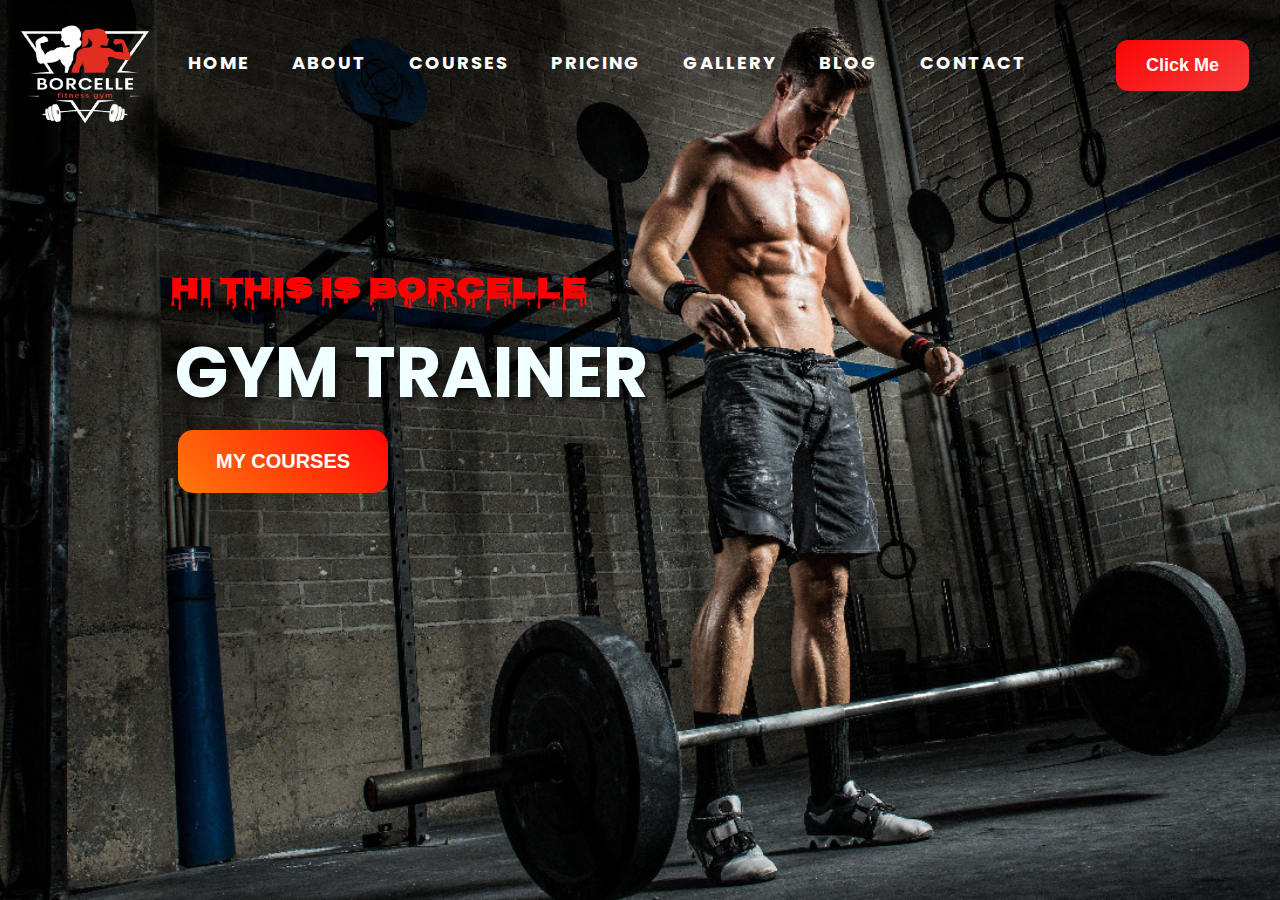
==== index.html @ 772e8e7d "Add this files" ====
<!DOCTYPE html>
<html lang="en">

<head>
    <meta charset="UTF-8">
    <meta name="viewport" content="width=device-width, initial-scale=1.0">
    <title>Document</title>
    <link rel="stylesheet" href="style.css">
    <link rel="stylesheet" href="https://cdnjs.cloudflare.com/ajax/libs/font-awesome/6.7.2/css/all.min.css">
</head>

<body>
    <div id="header">
        <div id="image">
            <div id="logo">
                <img src="./canva-white-red-simple-flat-fitness-gym-logo-Fm7VAyJzv0o-removebg-preview.png" alt=""
                    srcset="" id="king" height="145px" width="170px">
            </div>
            <div id="toggleButton"><img src="./menu (2).png" alt="" id="ico"></i></div>

            <nav id="list">
                
                <ul>
                    <li><a href="" class="home-link">HOME</a></li>
                    <li><a href="">ABOUT</a></li>
                    <li><a href="">COURSES</a></li>
                    <li><a href="">PRICING</a></li>
                    <li><a href="">GALLERY</a></li>
                    <li class="nav"><a href="">BLOG</a></li>
                    <li><a href="">CONTACT</a></li>
                    <li><div id="closeButton"><i class="fa-solid fa-xmark fa-2xl" style="color: #ff0000;"></i></div></li>
                </ul>

                </button>
                <div class="jk">
                    <button class="glow-button">Click Me</button>
                </div>
            </div>
        </nav>
<div class="meent"></div>
        <div class="main">
            <h1 class="heading">HI THIS IS BORCELLE</h1>
            <h2 class="head">GYM TRAINER</h2>
            <button class="premium-btn">
                MY COURSES
                <div class="glow-effect"></div>
        </div>

       

    </div>
    <script>
        document.getElementById('toggleButton').addEventListener('click', function() {
            var ul = document.querySelector('#list ul');
            ul.classList.toggle('active');
        });

        document.getElementById('closeButton').addEventListener('click', function() {
            var ul = document.querySelector('#list ul');
            ul.classList.remove('active');
        });
    </script>
</body>

</html>
---- style.css ----
@import url('https://fonts.googleapis.com/css2?family=Poppins:ital,wght@0,100;0,200;0,300;0,400;0,500;0,600;0,700;0,800;0,900;1,100;1,200;1,300;1,400;1,500;1,600;1,700;1,800;1,900&display=swap');

@import url('https://fonts.googleapis.com/css2?family=Nosifer&family=Poppins:ital,wght@0,100;0,200;0,300;0,400;0,500;0,600;0,700;0,800;0,900;1,100;1,200;1,300;1,400;1,500;1,600;1,700;1,800;1,900&display=swap');

* {
  box-sizing: border-box;
  margin: 0;
  padding: 0;
  font-family: "poppins" sans-serif;
}

body {
  background-image: url(./wallpaperflare.com_wallpaper.jpg);
  background-size: cover;
  background-position: center;
  background-repeat: no-repeat;
  height: 100vh;
  font-family: "poppins" Arial, Helvetica, sans-serif;
}


#list ul {
  display: flex;
  position: relative;
  top: -100px;
  left: -17px;
  list-style: none;
  display: flex;
  justify-content: center;
  gap: 32px;
  margin: 0;
  padding: 0;
  font-family: "Poppins", serif;
  font-weight: bolder;
  font-size: 17px;
  letter-spacing: 2px;
  word-spacing: 5px;
}

#list ul li {
  display: inline-block;
  font-size: 16px;
}

#list ul li a {
  text-decoration: none;
  padding: 10px;
  color: white;
}

#list ul li a {
  position: relative;
  text-decoration: none;
  color: white;
  padding: 5px;
  transition: color 0.3s ease;
}

#list ul li a::after {
  content: "";
  position: absolute;
  left: 0;
  bottom: -5px;
  width: 0%;
  height: 2px;
  background-color: rgb(241, 42, 42);
  transition: width 0.3s ease-in-out;
}

#list ul li a:hover {
  color: rgba(255, 255, 255, 0.932);
  transform: scale(1.05);
  box-shadow: 0 8px 20px rgba(0, 0, 0, 0.3);
  border: 1px solid red;
  background-color: red;
  border-radius: 5px;
  color: white;

}

#list ul li a:hover::after {
  width: 100%;
}

#list ul li a.home-link {

  color: rgb(255, 255, 255);
}

.meent {
  text-align: center;
  position: relative;
}

.heading {
  font-size: 4rem;
  margin: 0;
  animation: fadeIn 2s ease-in-out, float 3s ease-in-out infinite;
}


.head {
  font-size: 2rem;
  margin: 10px 0;
  animation: slideIn 1.5s ease-in-out;
}


.premium-btn {
  padding: 15px 30px;
  font-size: 1.2rem;

  background-color: #ff4757;
  border: none;
  border-radius: 50px;
  cursor: pointer;
  position: relative;
  overflow: hidden;
  transition: background-color 0.3s ease;
  animation: pulse 2s infinite;
}

.premium-btn:hover {
  background-color: #ff6b81;
}


.glow-effect {
  position: absolute;
  top: 0;
  left: 0;
  width: 100%;
  height: 100%;
  /* background: radial-gradient(circle, rgba(255, 255, 255, 0.4) 10%, transparent 10.01%); */
  animation: glow 2s infinite;
}


@keyframes fadeIn {
  from {
    opacity: 0;
  }

  to {
    opacity: 1;
  }
}

@keyframes float {

  0%,
  100% {
    transform: translateY(0);
  }

  50% {
    transform: translateY(-20px);
  }
}

@keyframes slideIn {
  from {
    transform: translateX(-100%);
    opacity: 0;
  }

  to {
    transform: translateX(0);
    opacity: 1;
  }
}

@keyframes pulse {

  0%,
  100% {
    transform: scale(1);
  }

  50% {
    transform: scale(1.05);
  }
}

@keyframes glow {
  0% {
    transform: scale(0.8);
    opacity: 0.5;
  }

  50% {
    transform: scale(1.2);
    opacity: 1;
  }

  100% {
    transform: scale(0.8);
    opacity: 0.5;
  }
}

.heading {
  color: red;
  font-family: "Nosifer", serif;
  font-style: normal;
  position: absolute;
  top: 265px;
  left: 170px;
  font-size: 30px;
  font-weight: bolder;

}


.head {
  color: azure;
  font-family: "poppins", serif;
  font-style: normal;
  position: absolute;
  top: 310px;
  left: 175px;
  font-size: 70px;
  font-weight: bolder;
  text-shadow: 5px 5px 5px rgba(1, 0, 1, 0.5);
  background-color: transparent;
}

.premium-btn {
  position: relative;
  padding: 20px 38px;
  font-size: 20px;
  font-weight: bold;
  text-transform: uppercase;
  color: #fff;
  background: linear-gradient(45deg, #ff790b, #ff0707);
  border: none;
  border-radius: 15px;
  cursor: pointer;
  overflow: hidden;
  transition: all 0.4s ease;
  top: 417px;
  left: 178px;
}

.premium-btn::before {
  content: '';
  position: absolute;
  top: 0;
  left: -100%;
  width: 100%;
  height: 100%;
  background: linear-gradient(120deg,
      transparent,
      rgba(255, 255, 255, 0.3),
      transparent);
  animation: shine 3s infinite;
}

@keyframes shine {
  0% {
    left: -100%;
  }

  20% {
    left: 100%;
  }

  100% {
    left: 100%;
  }
}

.premium-btn::after {
  content: '';
  position: absolute;
  inset: -3px;
  background: linear-gradient(45deg,
      #a00a23,
      #ff2929,
      #ad2436,
      #fd3030);
  filter: blur(15px);
  transition: all 0.4s ease;
  opacity: 0;
  z-index: -1;
}

.premium-btn:hover {
  transform: scale(1.05) translateY(-3px);
  box-shadow:
    0 0 20px rgba(255, 2, 2, 0.5),
    0 0 40px rgba(180, 10, 10, 0.3);
  letter-spacing: 2px;
}

.premium-btn:hover::after {
  opacity: 1;
}

.premium-btn:active {
  transform: scale(0.95);
}

.glow-effect {
  position: absolute;
  width: 100%;
  height: 100%;
  top: 0;
  left: 0;
  border-radius: 15px;
  animation: glow 2s infinite;
}

@keyframes glow {
  0% {
    box-shadow: 0 0 10px rgba(255, 102, 0, 0.5);
  }

  50% {
    box-shadow: 0 0 20px rgba(255, 0, 0, 0.7),
      0 0 30px rgba(255, 30, 0, 0.5);
  }

  100% {
    box-shadow: 0 0 10px rgba(252, 42, 42, 0.5);
  }
}

.jk {
  text-align: end;
  margin: -136px 31px;
}


.glow-button {
  position: relative;
  padding: 15px 30px;
  border: none;
  border-radius: 12px;
  background: linear-gradient(145deg, #fc0404, #f63b3b);
  color: white;
  font-size: 18px;
  font-weight: bold;
  cursor: pointer;
  transition: all 0.3s ease;
  overflow: hidden;
}

.glow-button::before {
  content: '';
  position: absolute;
  top: -2px;
  left: -2px;
  right: -2px;
  bottom: -2px;
  background: linear-gradient(145deg, #c53030, #f63b3b);
  z-index: -1;
  border-radius: 14px;
  filter: blur(15px);
  opacity: 0;
  transition: opacity 0.3s ease;
}

.meent {
  display: flex;
  align-items: center;
  justify-content: center;
  /* height: 100vh;   */
}

.glow-button:hover {
  transform: translateY(-3px) scale(1.05);
  box-shadow: 0 10px 20px rgba(230, 31, 31, 0.4);
}

.glow-button:hover::before {
  opacity: 0.7;
}

.glow-button:active {
  transform: translateY(0) scale(0.95);
}

#list ul.active {
  top: 0;
}


#toggleButton,
#closeButton {
  display: none;
}

#list ul li a {
  color: white;
  text-decoration: none;
  font-size: 18px;
}

@media (max-width: 1024px) {
  #list ul li a {
    font-size: 14px;
    position: relative;
    top: 10px;
    word-spacing: 0px;
    margin: 0px;
  }

  .jk {
    text-align: end;
    margin: -129px 31px;
  }

  .heading {
    margin-top: -70px;
    margin-left: -60px;
    font-size: 20px;
  }

  .head {
    margin-top: -80px;
    margin-left: -58px;
    font-size: 35px;
  }

  .premium-btn {
    padding: 20px 30px;
    font-size: 14px;
    position: absolute;
    top: 289px;
    left: 123px;
  }

  #king {
    width: 120px;
    height: 120px;
  }
}

@media (max-width: 768px) {
  #list ul {
    border-radius: 5px;
    line-height: 3;
    display: block;
    text-align: center;
    width: 100%;
    height: auto;
    background-color: #333333a4;
    position: fixed;
    z-index: 1000;
    top: -100%;
    left: 0;
    right: 0;
    transition: top 0.5s;
    padding: 10px 0;
  }

  .meent {
    position: relative;
    top: -150px;
  }

  .heading {
    margin-top: -70px;
    margin-left: -60px;
    font-size: 20px;
  }

  .head {
    margin-top: -80px;
    margin-left: -58px;
    font-size: 35px;
  }

  .premium-btn {
    padding: 20px 30px;
    font-size: 14px;
    position: relative;
    top: 410x;
    margin-top: 22px;
  }

  #king {
    width: 120px;
    height: 120px;
  }

  #toggleButton,
  #closeButton {
    display: block;
  }

  .dropdown {
    display: none;
  }

  /* .img {
    width: 50px;
    height: 50px;
  } */



  #list ul {
    border-radius: 5px;
    line-height: 3;
    display: block;
    text-align: center;
    width: 100%;
    height: auto;
    background-color: #333333a4;
    position: fixed;
    z-index: 1000;
    top: -100%;
    left: 0;
    right: 0;
    transition: top 0.5s;
    padding: 10px 0;
  }

  .premium-btn {
    padding: 15px 20px;
    font-size: 20px;
    position: relative;
    top: 150px;
    left: 123px;
  }

  .jk {
    display: none;
  }

  #ico {
    float: right;
    width: 37px;
    height: 37px;
    position: relative;
    top: -96px;
    left: -9px;
    align-items: center;
    justify-items: center;


  }

  #list ul.active {
    top: 0;
  }

  #list ul li {
    display: block;
    margin: 0 15px;
  }

  #list ul li a {
    color: white;
    text-decoration: none;
    font-size: 18px;
  }
}

@media (max-width: 425px) {
  #list ul {
    border-radius: 5px;
    line-height: 3;
    display: block;
    text-align: center;
    width: 100%;
    height: auto;
    background-color: #333333a4;
    position: fixed;
    z-index: 1000;
    top: -100%;
    left: 0;
    right: 0;
    transition: top 0.5s;
    padding: 10px 0;
  }

  .meent {
    position: relative;
    top: -150px;
  }

  .heading {
    margin-top: -77px;
    margin-left: -90px;
    font-size: 20px;
  }

  .head {
    margin-top: -87px;
    margin-left: -80px;
    font-size: 35px;
  }

  #king {
    width: 90px;
    height: 90px;
  }

  .premium-btn {
    padding: 20px 30px;
    font-size: 14px;
    margin-top: 6px;
    margin-left: -27px;

  }

  #toggleButton,
  #closeButton {
    display: block;
  }

  .dropdown {
    display: none;
  }

  /* .img {
    width: 50px;
    height: 50px;
  } */

  #ico {
    float: right;
    width: 30px;
    height: 30px;
    position: relative;
    top: -69px;
    left: -9px;

  }

  #list ul {
    border-radius: 5px;
    line-height: 3;
    display: block;
    text-align: center;
    width: 100%;
    height: auto;
    background-color: #333333a4;
    position: fixed;
    z-index: 1000;
    top: -100%;
    left: 0;
    right: 0;
    transition: top 0.5s;
    padding: 10px 0;
  }

  .premium-btn {
    padding: 20px 30px;
    font-size: 14px;
    position: relative;
    top: 178px;
    left: 123px;
  }

  .jk {
    display: none;
  }

  #list ul.active {
    top: 0;
  }

  #list ul li {
    display: block;
    margin: 0 15px;
  }

  #list ul li a {
    color: white;
    text-decoration: none;
    font-size: 18px;
  }
}

@media (max-width: 375px) {
  #list ul {
    border-radius: 5px;
    line-height: 3;
    display: block;
    text-align: center;
    width: 100%;
    height: auto;
    background-color: #333333a4;
    position: fixed;
    z-index: 1000;
    top: -100%;
    left: 0;
    right: 0;
    transition: top 0.5s;
    padding: 10px 0;
  }

  .meent {
    position: relative;
    top: -150px;
  }

  .heading {
    margin-top: -80px;
    margin-left: -130px;
    font-size: 20px;
  }

  .head {
    margin-top: -90px;
    margin-left: -130px;
    font-size: 35px;
  }

  #king {
    width: 90px;
    height: 90px;
  }

  .premium-btn {
    padding: 20px 26px;
    font-size: 10px;
    margin-top: 38px;
    margin-left: -67px;

  }

  #toggleButton,
  #closeButton {
    display: block;
  }

  .dropdown {
    display: none;
  }

  /* .img {
    width: 50px;
    height: 50px;
  } */

  #ico {
    float: right;
    width: 30px;
    height: 30px;
    position: relative;
    top: -69px;
    left: -9px;

  }

  #list ul {
    border-radius: 5px;
    line-height: 3;
    display: block;
    text-align: center;
    width: 100%;
    height: auto;
    background-color: #333333a4;
    position: fixed;
    z-index: 1000;
    top: -100%;
    left: 0;
    right: 0;
    transition: top 0.5s;
    padding: 10px 0;
  }

  .premium-btn {
    padding: 20px 30px;
    font-size: 14px;
    position: relative;
    top: 150px;
    left: 123px;
  }

  .jk {
    display: none;
  }

  #list ul.active {
    top: 0;
  }

  #list ul li {
    display: block;
    margin: 0 15px;
  }

  #list ul li a {
    color: white;
    text-decoration: none;
    font-size: 18px;
  }
}

@media (max-width: 320px) {
  #list ul {
    border-radius: 5px;
    line-height: 3;
    display: block;
    text-align: center;
    width: 100%;
    height: auto;
    background-color: #333333a4;
    position: fixed;
    z-index: 1000;
    top: -100%;
    left: 0;
    right: 0;
    transition: top 0.5s;
    padding: 10px 0;
  }

  .meent {
    position: relative;
    top: -150px;
  }

  .heading {
    margin-top: -80px;
    margin-left: -115px;
    font-size: 16px;
  }

  .head {
    margin-top: -100px;
    margin-left: -115px;
    font-size: 30px;
  }

  #king {
    width: 90px;
    height: 90px;
  }

  .premium-btn {
    padding: 5px 10px;
    font-size: 5px;
    margin-top: 15px;
    margin-left: -56px;

  }

  #toggleButton,
  #closeButton {
    display: block;
  }

  .dropdown {
    display: none;
  }

  /* .img {
    width: 50px;
    height: 50px;
  } */

  #ico {
    float: right;
    width: 30px;
    height: 30px;
    position: relative;
    top: -69px;
    left: -9px;

  }

  #list ul {
    border-radius: 5px;
    line-height: 3;
    display: block;
    text-align: center;
    width: 100%;
    height: auto;
    background-color: #333333a4;
    position: fixed;
    z-index: 1000;
    top: -100%;
    left: 0;
    right: 0;
    transition: top 0.5s;
    padding: 10px 0;
  }

  .premium-btn {
    padding: 15px 20px;
    font-size: 20px;
    position: relative;
    top: 150px;
    left: 123px;
  }

  .jk {
    display: none;
  }

  #list ul.active {
    top: 0;
  }

  #list ul li {
    display: block;
    margin: 0 15px;
  }

  #list ul li a {
    color: white;
    text-decoration: none;
    font-size: 18px;
  }
}
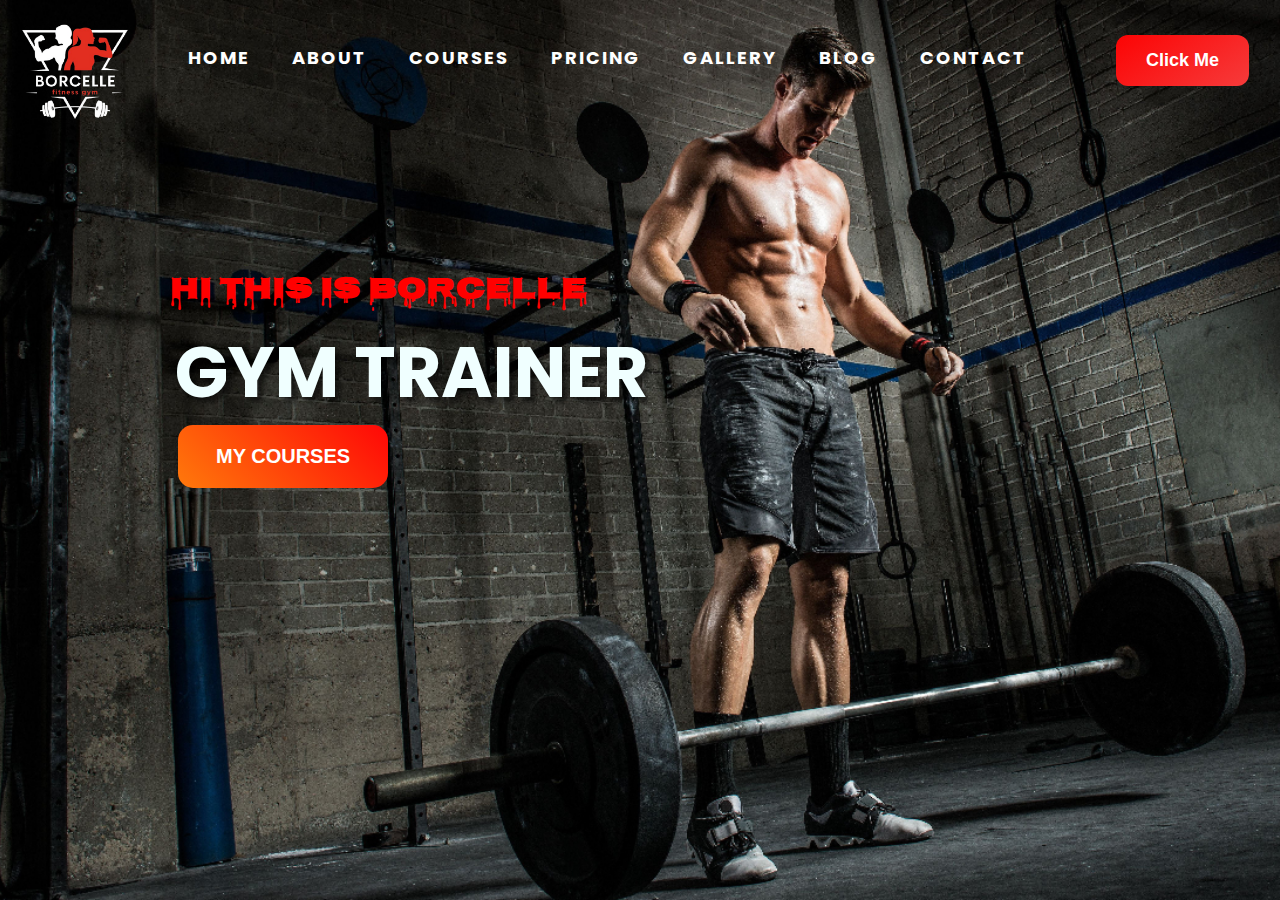
==== commit eae93853: "Added this files" ====
--- a/index.html
+++ b/index.html
@@ -22,7 +22,7 @@
                 
                 <ul>
                     <li><a href="" class="home-link">HOME</a></li>
-                    <li><a href="">ABOUT</a></li>
+                    <li><a href="./ddd/index.html">ABOUT</a></li>
                     <li><a href="">COURSES</a></li>
                     <li><a href="">PRICING</a></li>
                     <li><a href="">GALLERY</a></li>
@@ -51,12 +51,12 @@
     </div>
     <script>
         document.getElementById('toggleButton').addEventListener('click', function() {
-            var ul = document.querySelector('#list ul');
+            var ul = document.querySelector('nav ul');
             ul.classList.toggle('active');
         });
 
         document.getElementById('closeButton').addEventListener('click', function() {
-            var ul = document.querySelector('#list ul');
+            var ul = document.querySelector('nav ul');
             ul.classList.remove('active');
         });
     </script>
--- a/style.css
+++ b/style.css
@@ -135,6 +135,12 @@
   animation: glow 2s infinite;
 }
 
+#king {
+  width: 140px;
+  height: auto;
+  margin-left: 5px;
+}
+
 
 @keyframes fadeIn {
   from {
@@ -192,6 +198,7 @@
     transform: scale(1.2);
     opacity: 1;
   }
+  
 
   100% {
     transform: scale(0.8);
